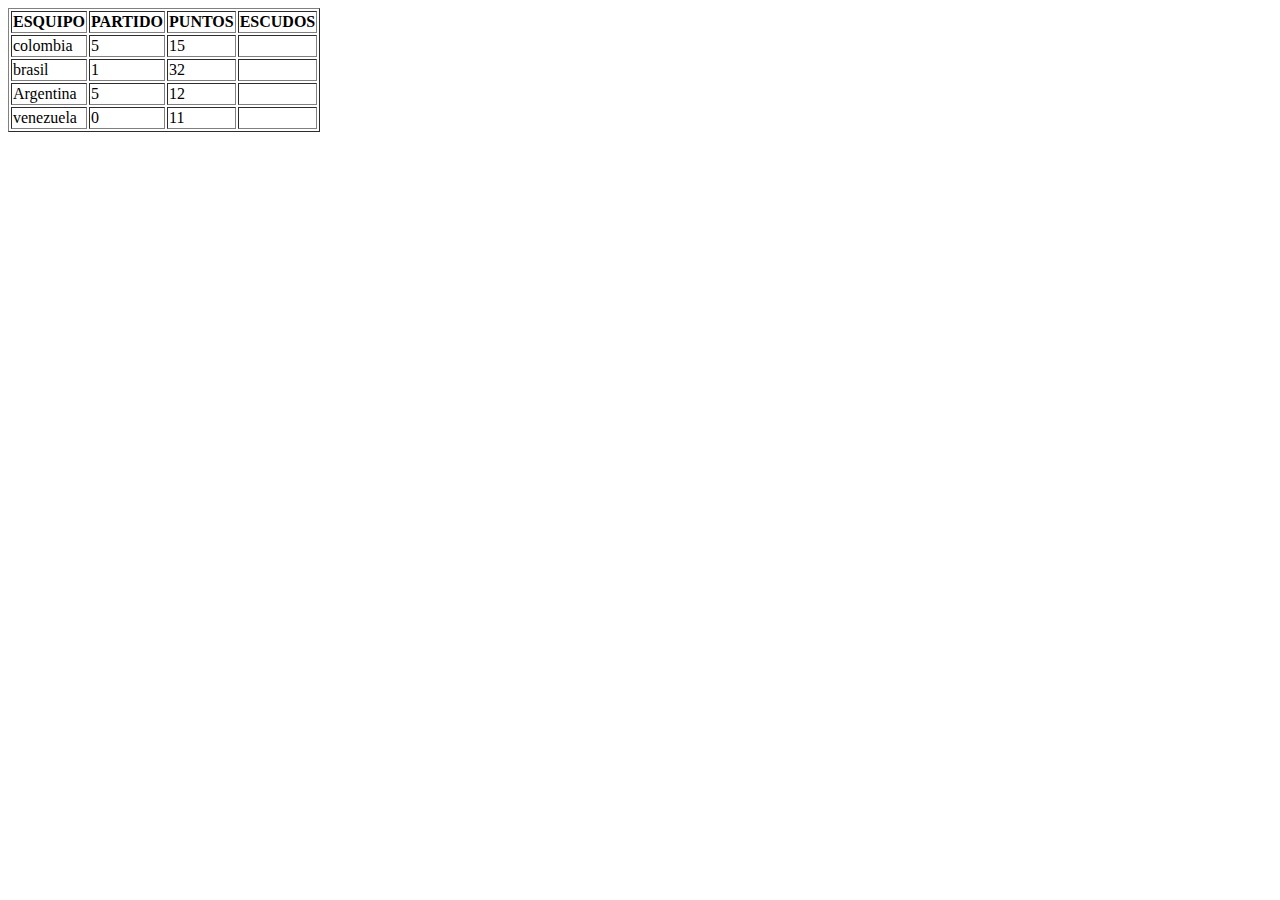
==== index.html @ dd964991 "Tabla" ====
<!DOCTYPE html>
<html lang="es">
<head>
    <meta charset="UTF-8">
    <meta http-equiv="X-UA-Compatible" content="IE=edge">
    <meta name="viewport" content="width=device-width, initial-scale=1.0">
    <title>tabla</title>
</head>
<body>
    <!-- <h1>Daniel Miranda</h1>
    <h2>Daniel Miranda</h2>
    <h3>Daniel Miranda</h3>
    <h4>Daniel Miranda</h4>
    <h5>Daniel Miranda</h5>
    <h6>Daniel Miranda</h6>
    <p>Daniel Miranda</p> -->

    <table border="1">
        <thead>
            <tr>
                <th>ESQUIPO</th>
                <th>PARTIDO</th>
                <th>PUNTOS</th>
                <th>ESCUDOS</th>
            </tr>
        </thead>
        <tbody>
            <tr>
                <td>colombia</td>
                <td>5</td>
                <td>15</td>
                <td>
                    <img src="" alt="">
                </td>
            </tr>
            <tr>
                <td>brasil</td>
                <td>1</td>
                <td>32</td>
                <td></td>
            </tr>
            <tr>
                <td>Argentina</td>
                <td>5</td>
                <td>12</td>
                <td></td>
            </tr>
            <tr>
                <td>venezuela</td>
                <td>0</td>
                <td>11</td>
                <td></td>
            </tr>
        </tbody>
    </table>
</body>
</html>
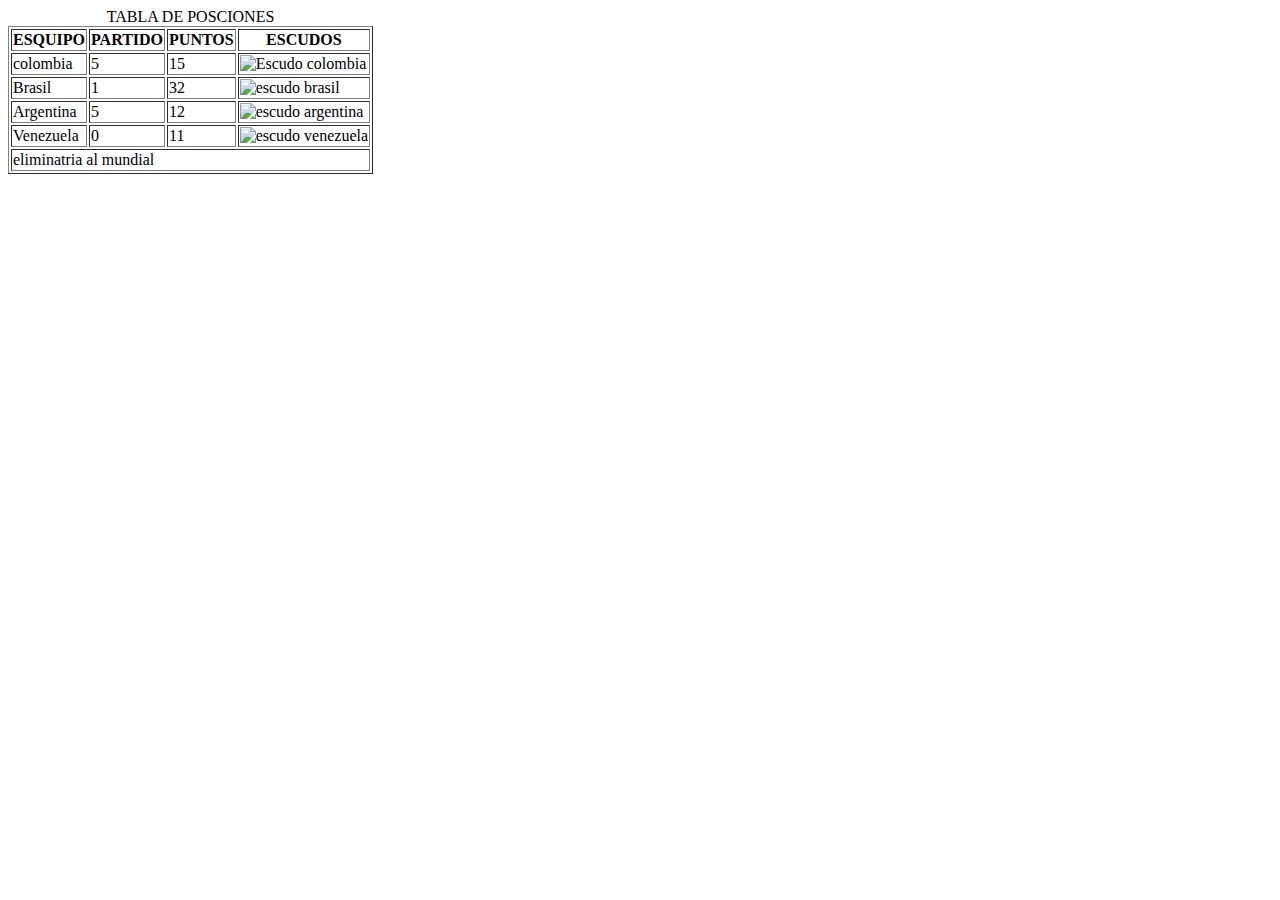
==== commit 0b563662: "update file" ====
--- a/index.html
+++ b/index.html
@@ -16,6 +16,9 @@
     <p>Daniel Miranda</p> -->
 
     <table border="1">
+        <caption>
+            TABLA DE POSCIONES
+        </caption>
         <thead>
             <tr>
                 <th>ESQUIPO</th>
@@ -30,28 +33,40 @@
                 <td>5</td>
                 <td>15</td>
                 <td>
-                    <img src="" alt="">
+                    <img src="https://upload.wikimedia.org/wikipedia/commons/f/f0/Escudo_de_la_Federaci%C3%B3n_Colombiana_de_F%C3%BAtbol.png" alt="Escudo colombia" width="80px" height="80px">
                 </td>
             </tr>
             <tr>
-                <td>brasil</td>
+                <td>Brasil</td>
                 <td>1</td>
                 <td>32</td>
-                <td></td>
+                <td>
+                    <img src="img/Logo_Brasil.png" alt="escudo brasil" width="80px" height="80px">
+                </td>
             </tr>
             <tr>
                 <td>Argentina</td>
                 <td>5</td>
                 <td>12</td>
-                <td></td>
+                <td>
+                    <img src="img/aregentina.png" alt="escudo argentina" width="80px" height="80px">
+                </td>
             </tr>
             <tr>
-                <td>venezuela</td>
+                <td>Venezuela</td>
                 <td>0</td>
                 <td>11</td>
-                <td></td>
+                <td>
+                    <img src="img/venezuela.png" alt="escudo venezuela" width="80px" height="80px">
+                </td>
             </tr>
         </tbody>
+        <tfoot>
+            <tr>
+                <td colspan="4">
+                    eliminatria al mundial</td>
+            </tr>
+        </tfoot>
     </table>
 </body>
 </html>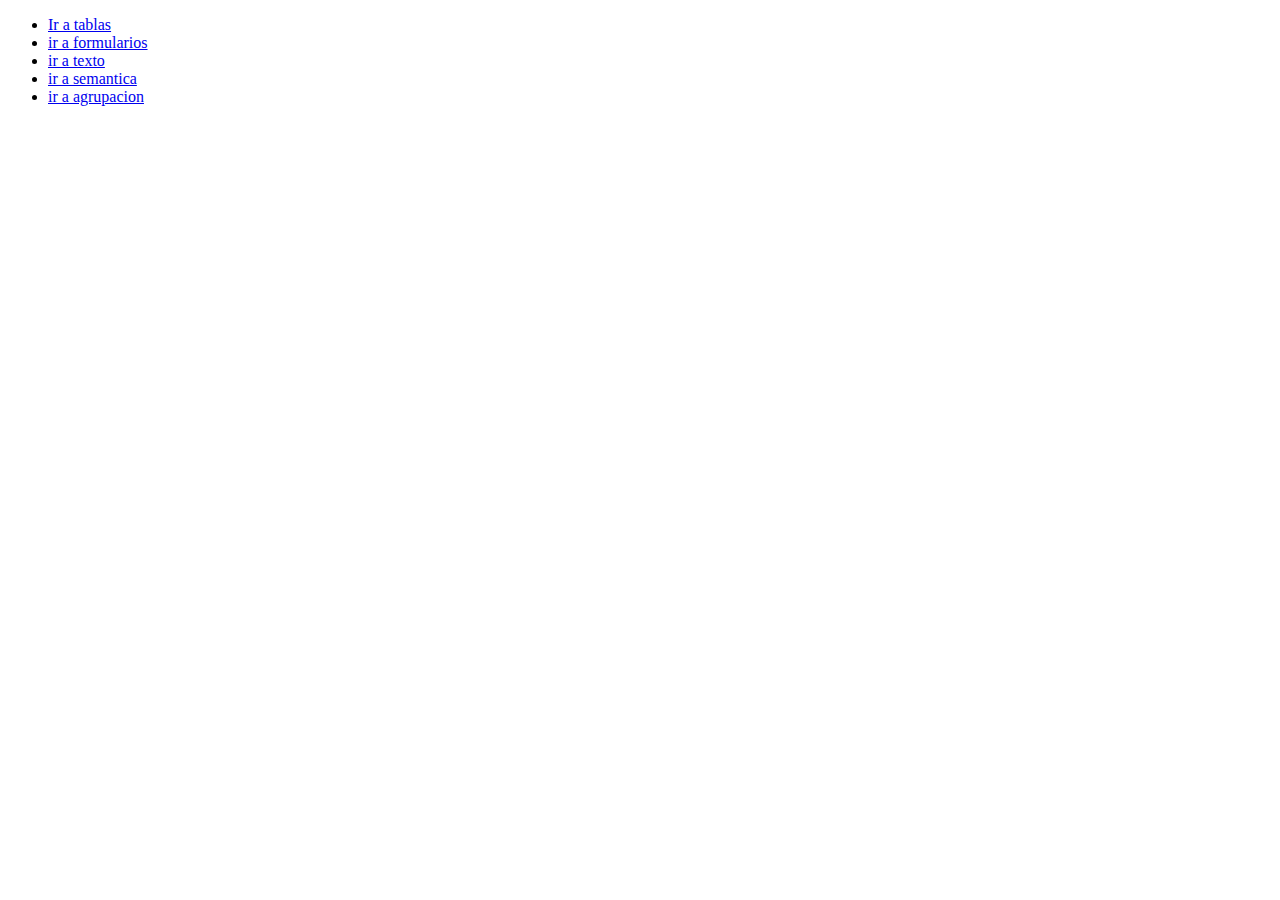
==== commit 0a6b58d6: "update index" ====
--- a/index.html
+++ b/index.html
@@ -4,7 +4,7 @@
     <meta charset="UTF-8">
     <meta http-equiv="X-UA-Compatible" content="IE=edge">
     <meta name="viewport" content="width=device-width, initial-scale=1.0">
-    <title>tabla</title>
+    <title>principal</title>
 </head>
 <body>
     <!-- <h1>Daniel Miranda</h1>
@@ -15,7 +15,16 @@
     <h6>Daniel Miranda</h6>
     <p>Daniel Miranda</p> -->
 
-    <table border="1">
+      <ul>
+        <li><a href="html/tablas.html">Ir a tablas</a></li>
+        <li><a href="html/formularios.html">ir a formularios</a></li>
+        <li><a href="html/texto.html">ir a texto</a></li>
+        <li><a href="html/semantica.html">ir a semantica</a></li>
+        <li><a href="html/agrupacion.html">ir a agrupacion</a></li>
+      </ul>  
+
+
+    <!-- <table border="1">
         <caption>
             TABLA DE POSCIONES
         </caption>
@@ -64,9 +73,9 @@
         <tfoot>
             <tr>
                 <td colspan="4">
-                    eliminatria al mundial</td>
+                    eliminatoria al mundial</td>
             </tr>
         </tfoot>
-    </table>
+    </table> -->
 </body>
 </html>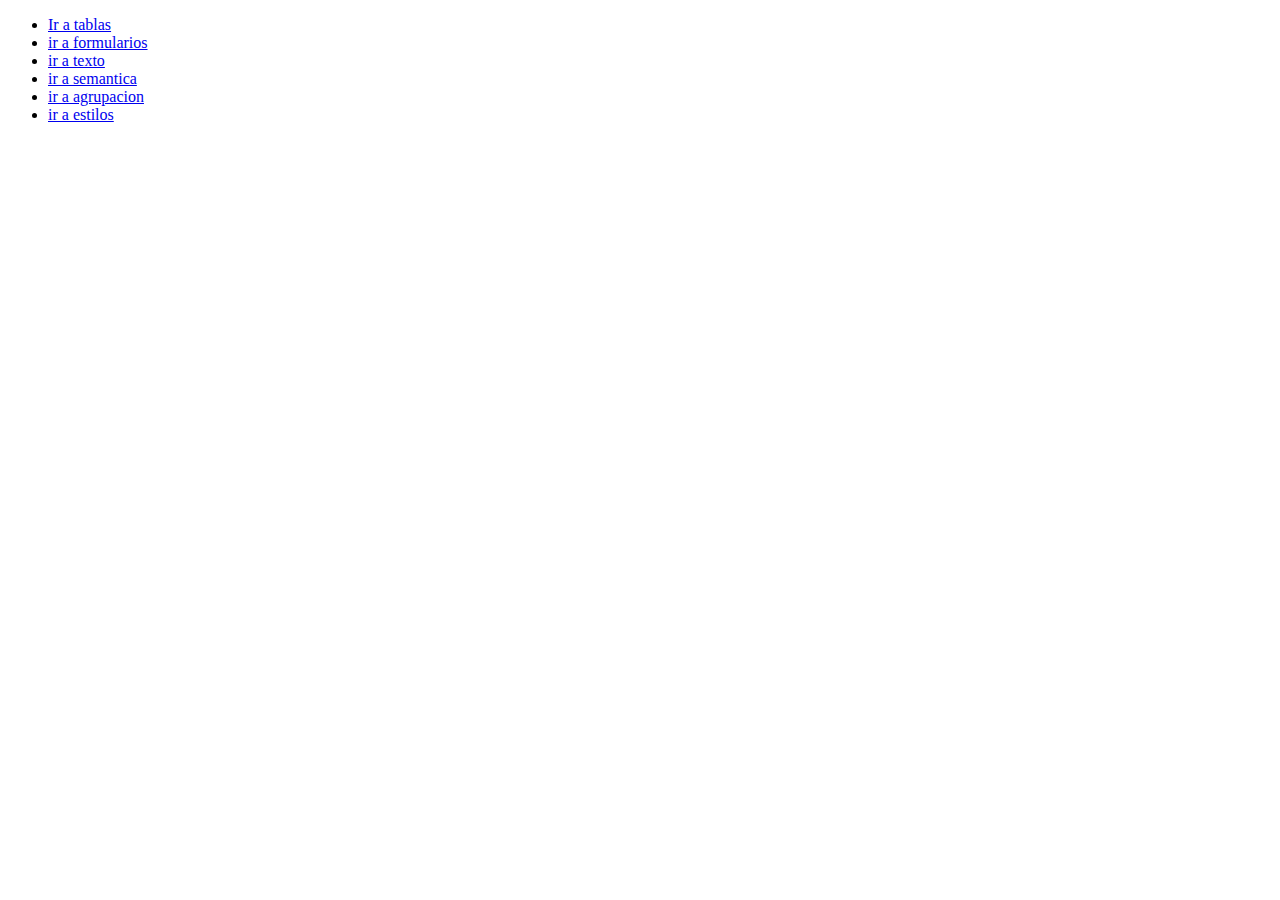
==== commit f66df10f: "learning css media quare" ====
--- a/index.html
+++ b/index.html
@@ -4,24 +4,18 @@
     <meta charset="UTF-8">
     <meta http-equiv="X-UA-Compatible" content="IE=edge">
     <meta name="viewport" content="width=device-width, initial-scale=1.0">
+    
     <title>principal</title>
 </head>
 <body>
-    <!-- <h1>Daniel Miranda</h1>
-    <h2>Daniel Miranda</h2>
-    <h3>Daniel Miranda</h3>
-    <h4>Daniel Miranda</h4>
-    <h5>Daniel Miranda</h5>
-    <h6>Daniel Miranda</h6>
-    <p>Daniel Miranda</p> -->
-
-      <ul>
+       <ul>
         <li><a href="html/tablas.html">Ir a tablas</a></li>
         <li><a href="html/formularios.html">ir a formularios</a></li>
         <li><a href="html/texto.html">ir a texto</a></li>
         <li><a href="html/semantica.html">ir a semantica</a></li>
         <li><a href="html/agrupacion.html">ir a agrupacion</a></li>
-      </ul>  
+        <li><a href="html/estilos.html">ir a estilos</a></li>
+      </ul> 
 
 
     <!-- <table border="1">
@@ -77,5 +71,7 @@
             </tr>
         </tfoot>
     </table> -->
+
+  
 </body>
 </html>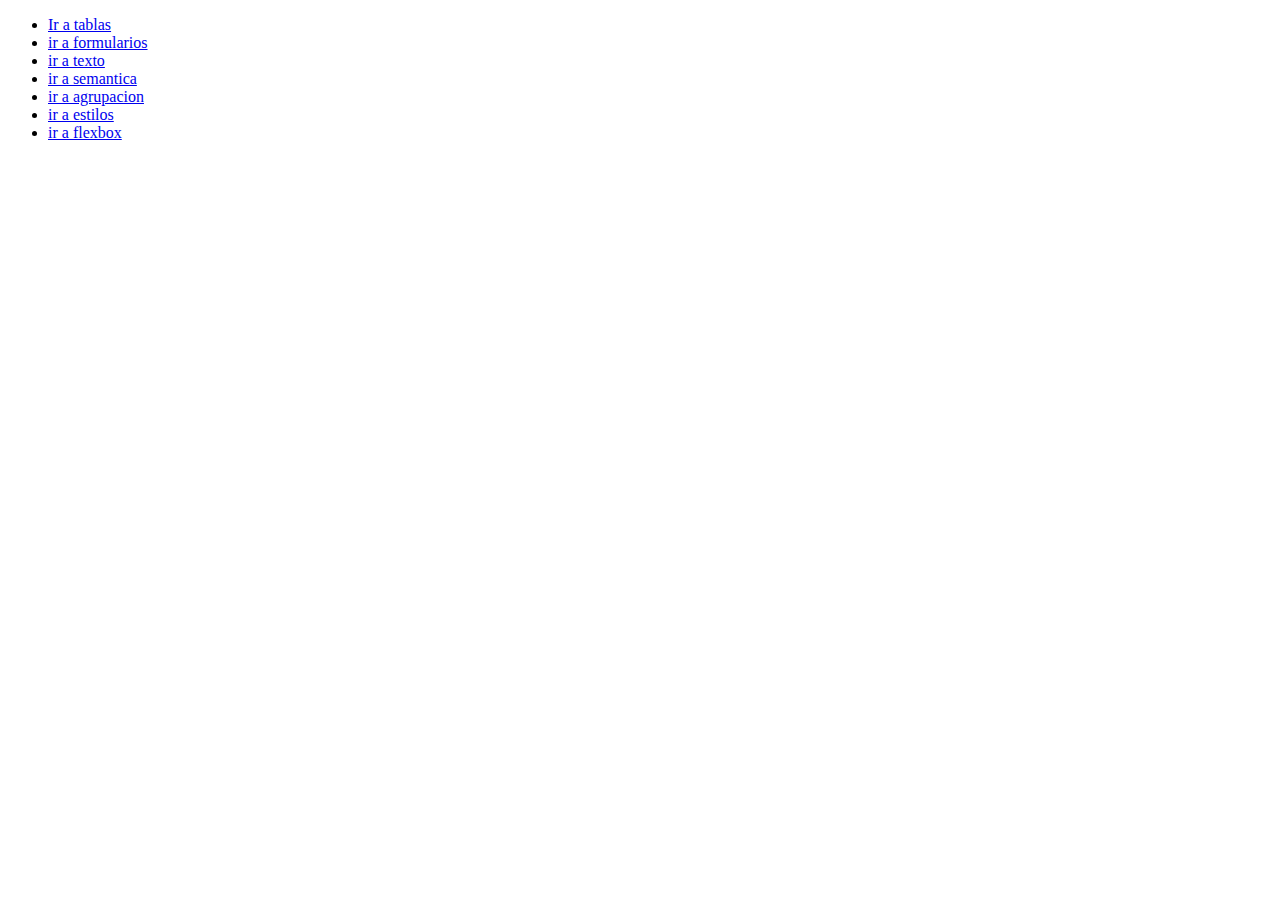
==== commit dababa2b: "laerning flexbox css" ====
--- a/index.html
+++ b/index.html
@@ -15,6 +15,7 @@
         <li><a href="html/semantica.html">ir a semantica</a></li>
         <li><a href="html/agrupacion.html">ir a agrupacion</a></li>
         <li><a href="html/estilos.html">ir a estilos</a></li>
+        <li><a href="html/flexbox.html">ir a flexbox</a></li>
       </ul> 
 
 
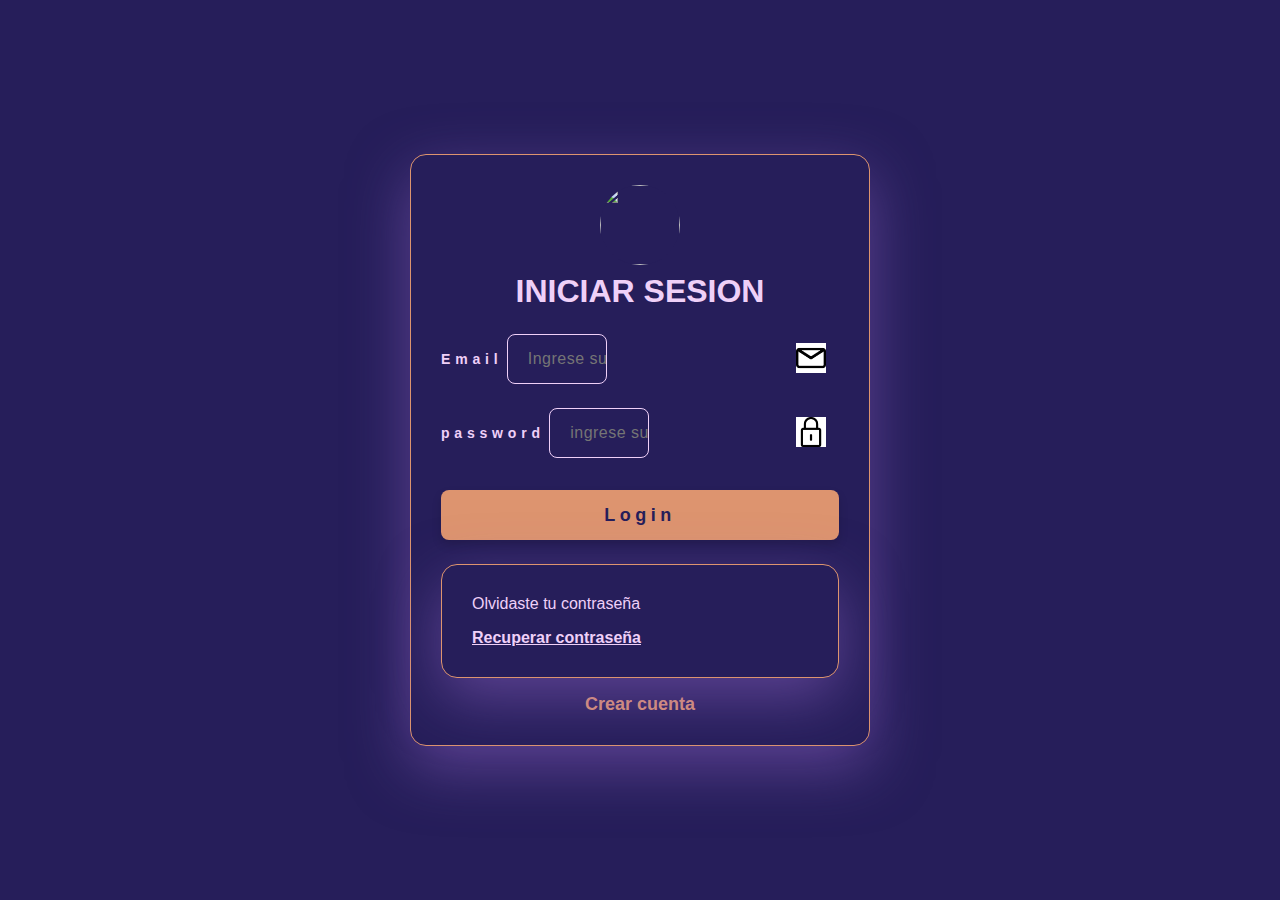
==== commit 9a871b32: "learning login" ====
--- a/index.html
+++ b/index.html
@@ -1,78 +1,48 @@
 <!DOCTYPE html>
 <html lang="es">
+
 <head>
     <meta charset="UTF-8">
     <meta http-equiv="X-UA-Compatible" content="IE=edge">
     <meta name="viewport" content="width=device-width, initial-scale=1.0">
-    
+    <link rel="stylesheet" href="css/style_blefox.css">
     <title>principal</title>
 </head>
+
 <body>
-       <ul>
-        <li><a href="html/tablas.html">Ir a tablas</a></li>
-        <li><a href="html/formularios.html">ir a formularios</a></li>
-        <li><a href="html/texto.html">ir a texto</a></li>
-        <li><a href="html/semantica.html">ir a semantica</a></li>
-        <li><a href="html/agrupacion.html">ir a agrupacion</a></li>
-        <li><a href="html/estilos.html">ir a estilos</a></li>
-        <li><a href="html/flexbox.html">ir a flexbox</a></li>
-      </ul> 
+    <div class="background"></div>
+    <div class="centering">
+        <form action="" class="my_form">
+            <div class="login_welcome">
+                <img src="https://cdn.pixabay.com/photo/2022/10/30/02/09/astronaut-7556460_1280.jpg" alt=""
+                    class="login">
+                <h1>INICIAR SESION</h1>
+            </div>
+            <div class="text_field">
+                <label for="">Email</label>
+                <input type="email" id="email" name="email" aria-label="Email"
+                    placeholder="Ingrese su correo electronico" required>
+                <img src="[data-uri]"
+                    alt="email">
+            </div>
+            <div class="text_field">
+                <label for="password">password</label>
+                <input type="text" id="password" name="password" placeholder="ingrese su credencial" required>
+                <img src="[data-uri]"
+                    alt="password">
+            </div>
+            <input type="submit" class="my_form_button" value="Login">
+            <div class="my_form_actions">
+                <div class="my_form">
+                    <span>Olvidaste tu contraseña</span>
+                    <a href="#" title="Recuperar contraseña"> Recuperar contraseña</a>
+                </div>
+                <div class="my_form_signup">
+                    <a href="#" title="Create Account"> Crear cuenta</a>
+                </div>
+            </div>
+        </form>
+    </div>
+</body>
 
-
-    <!-- <table border="1">
-        <caption>
-            TABLA DE POSCIONES
-        </caption>
-        <thead>
-            <tr>
-                <th>ESQUIPO</th>
-                <th>PARTIDO</th>
-                <th>PUNTOS</th>
-                <th>ESCUDOS</th>
-            </tr>
-        </thead>
-        <tbody>
-            <tr>
-                <td>colombia</td>
-                <td>5</td>
-                <td>15</td>
-                <td>
-                    <img src="https://upload.wikimedia.org/wikipedia/commons/f/f0/Escudo_de_la_Federaci%C3%B3n_Colombiana_de_F%C3%BAtbol.png" alt="Escudo colombia" width="80px" height="80px">
-                </td>
-            </tr>
-            <tr>
-                <td>Brasil</td>
-                <td>1</td>
-                <td>32</td>
-                <td>
-                    <img src="img/Logo_Brasil.png" alt="escudo brasil" width="80px" height="80px">
-                </td>
-            </tr>
-            <tr>
-                <td>Argentina</td>
-                <td>5</td>
-                <td>12</td>
-                <td>
-                    <img src="img/aregentina.png" alt="escudo argentina" width="80px" height="80px">
-                </td>
-            </tr>
-            <tr>
-                <td>Venezuela</td>
-                <td>0</td>
-                <td>11</td>
-                <td>
-                    <img src="img/venezuela.png" alt="escudo venezuela" width="80px" height="80px">
-                </td>
-            </tr>
-        </tbody>
-        <tfoot>
-            <tr>
-                <td colspan="4">
-                    eliminatoria al mundial</td>
-            </tr>
-        </tfoot>
-    </table> -->
-
-  
-</body>
 </html>--- a/css/style_blefox.css
+++ b/css/style_blefox.css
@@ -0,0 +1,169 @@
+@import url('https://fonts.googleapis.com/css2?family=Mooli&display=swap');
+
+:root{
+    --primary: #dd946f;
+    --primary--hover: #CD7D7D;
+    --secondary: #EFD0F8;
+    --secundary-hover: #B8A1D9;
+    --aura: #9265CA80;
+    --backgraund: #261E5A;
+}
+*{
+    margin: 0;
+    padding: 0;
+    box-sizing: border-box;
+    background-color: var(--backgraund);
+    font-family: 'Franklin Gothic Medium', 'Arial Narrow', Arial, sans-serif;
+}
+h1{
+    color: var(--secondary);
+
+}
+.backgraund{
+    content: "";
+    position: absolute;
+    height: 100vh;
+    width: 100vw;
+    display: grid;
+    place-items: center;
+    background-image: url(https://th.bing.com/th/id/OIP.e4pSVXZRvD-ohXlRkYfmPwHaEK?pid=ImgDet&rs=1);
+    background-repeat:no-repeat ;
+    background-size:auto ;
+    opacity: 0.5;
+}
+.centering{
+    display: flex;
+    justify-content: center;
+    align-items: center;
+    height: 100vh;
+    width: 100vw;
+}
+.my_form{
+    display: flex;
+    flex-direction: column;
+    position: relative;
+    gap: 16px;
+    background-color: var(--backgraund);
+    border: 1px solid var(--primary);
+    border-radius: 16px;
+    box-shadow: 0 20px 60px var(--aura);
+    min-width: 280px;
+    max-width: 460px;
+    width: 100%;
+    padding: 30px;
+}
+.login_welcome{
+    display: flex;
+    width: 100%;
+    justify-content: center;
+    align-items: center;
+    flex-direction: column;
+    gap: 8px;
+}
+.login{
+    height: 80px;
+    width: 80px;
+    border-radius: 50%;
+    object-fit: cover;
+}
+.my_form_button{
+    background-color: var(--primary);
+    color: var(--backgraund);
+    white-space: nowrap;
+    border: none;
+    justify-items: center;
+    margin-top: 16px;
+    line-height: 50px;
+    outline: none;
+    font-size: 18px;
+    letter-spacing: 0.25em;
+    text-decoration: none;
+    cursor: pointer;
+    font-weight: 800;
+    min-height: 50px;
+    width: 100%;
+    border-radius: 8px;
+    box-shadow: 0 5px 10px rgba(0, 0, 0,.15);
+    transition: all.3s ease;
+}
+.text_field input{
+    color: var(--secondary);
+    font-size: 16px;
+    font-weight: 500;
+    max-width: 100px;
+    width: 100%;
+    border: 1px solid var(--secondary);
+    height: 50px;
+    letter-spacing: .03rem;
+    background-color: transparent;
+    outline: none;
+    transition: .24s;
+    border-radius: 8px;
+    text-indent: 20px;
+    margin-top: 8px;
+}
+.my_form_button:hover{
+background-color: var(--primary--hover);
+}
+.text_field{
+    position: relative;
+}
+.text_field img{
+    position: absolute;
+    right: -2px;
+    bottom: -4px;
+    width: 30px;
+    height: 30px;
+    transform: translate(-50%,-50%);
+    transform-origin:center ;
+}
+.text_field input:focus{
+    border: 1px solid var(--primary);
+}
+.text_field label{
+    color: var(--secondary);
+    font-size: 14px;
+    font-weight: 600;
+    letter-spacing: 0.3rem;
+    z-index: 10;
+}
+.input_icon{
+    position: absolute;
+    bottom: 0;
+    top: 55%;
+    right: 8px;
+    transform: translate(-50%,-50%);
+    transform-origin: center;
+}
+.my_form_actions{
+    display: flex;
+    flex-direction: column;
+    color: var(--secondary);
+    gap: 16px;
+    margin-top: 8px;
+}
+.my_form_actions a{
+    color: var(--secondary);
+    font-weight: 600;
+
+}
+.my_form_actions a:hover{
+    color: #A7A2CB;
+}
+.my_form{
+    display: flex;
+    justify-content: space-between;
+}
+.my_form_signup{
+    display: flex;
+    justify-content: center;
+}
+.my_form_signup a{
+    color: var(--primary);
+    font-weight: 800;
+    text-decoration: none;
+    font-size: 18px;
+}
+.my_form a:hover{
+    color: var(--primary--hover);
+}